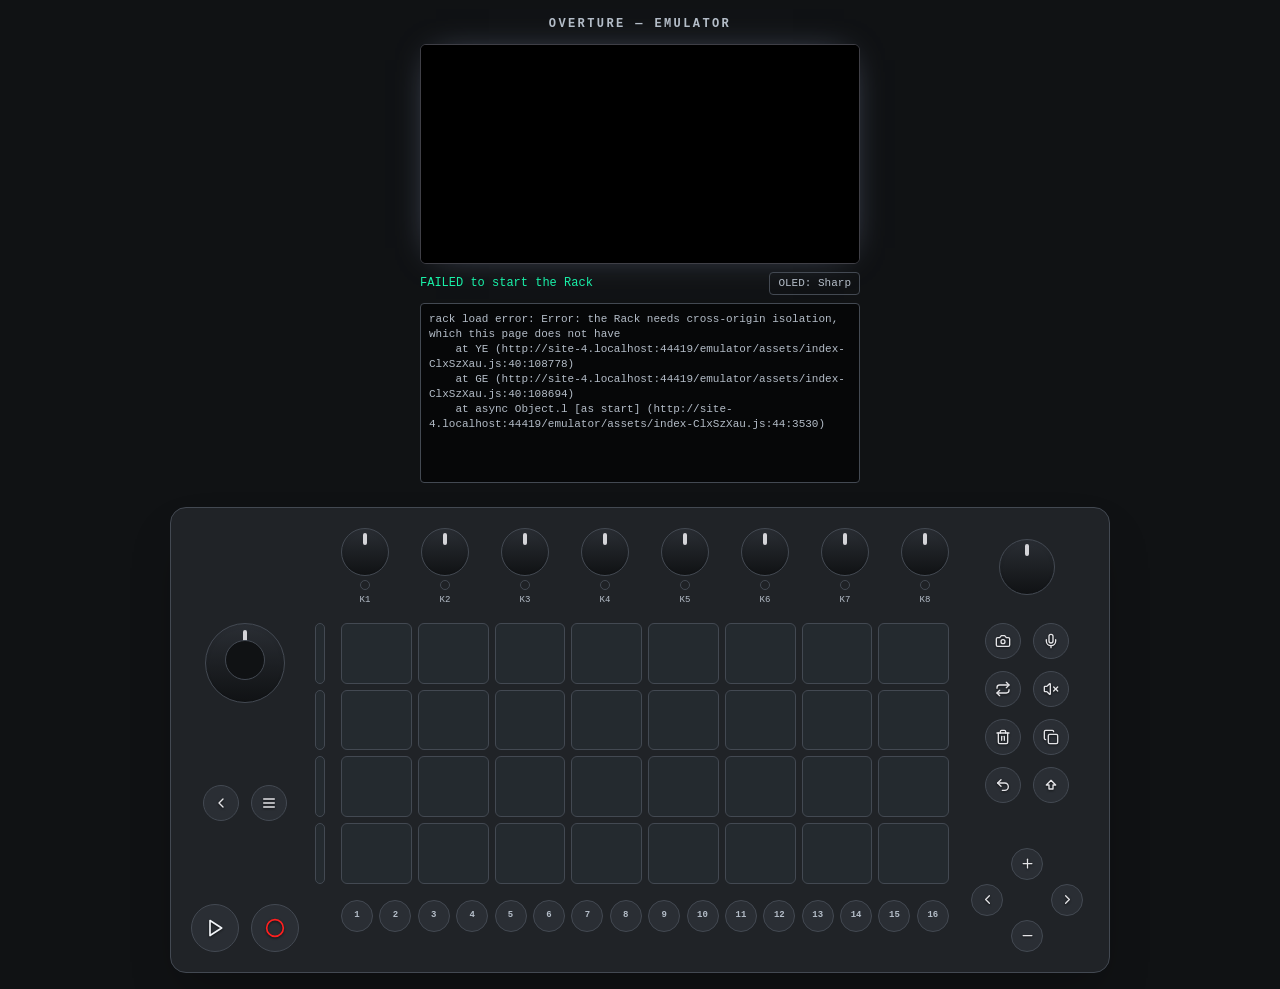
==== emulator/index.html @ 8a0e89d0 "deploy: update site from f37e90e633c4ef390db4a1289974df4b6908f67d" ====
<!doctype html>
<html lang="en">
  <head>
    <meta charset="UTF-8" />
    <meta name="viewport" content="width=device-width, initial-scale=1.0" />
    <title>Overture Emulator</title>
    <!--
      A visitor who deep-links here has never been through the Try page, so no
      isolation shim is registered and there is no SharedArrayBuffer. Registering
      it here means the emulator does not depend on how it was reached.

      Only fetched when isolation is missing, so the standalone dev server — which
      sends the headers itself, and serves no such file — never asks for it.

      The path is absolute on purpose, and `web/dist` cannot self-host because of
      it. Both the registrar and the worker it registers belong to the site, at
      the origin root, and a Service Worker cannot claim a scope above the path
      it is served from — so a shim shipped inside `/emulator/` could never cover
      a framing page. An emulator hosted anywhere but this site must therefore be
      served with `Cross-Origin-Opener-Policy` and `Cross-Origin-Embedder-Policy`
      directly. Without one of the two it has no Rack at all: there is a single
      hosting path and it needs `SharedArrayBuffer`.
    -->
    <script>
      if (!window.crossOriginIsolated && "serviceWorker" in navigator) {
        const registrar = document.createElement("script");
        registrar.src = "/coi-register.js";
        document.head.appendChild(registrar);
      }
    </script>
    <script type="module" crossorigin src="./assets/index-ClxSzXau.js"></script>
    <link rel="stylesheet" crossorigin href="./assets/index-DZ1B46z-.css">
  </head>
  <body>
    <div id="root"></div>
  </body>
</html>
---- emulator/assets/index-DZ1B46z-.css ----
*,:before,:after{--tw-border-spacing-x: 0;--tw-border-spacing-y: 0;--tw-translate-x: 0;--tw-translate-y: 0;--tw-rotate: 0;--tw-skew-x: 0;--tw-skew-y: 0;--tw-scale-x: 1;--tw-scale-y: 1;--tw-pan-x: ;--tw-pan-y: ;--tw-pinch-zoom: ;--tw-scroll-snap-strictness: proximity;--tw-gradient-from-position: ;--tw-gradient-via-position: ;--tw-gradient-to-position: ;--tw-ordinal: ;--tw-slashed-zero: ;--tw-numeric-figure: ;--tw-numeric-spacing: ;--tw-numeric-fraction: ;--tw-ring-inset: ;--tw-ring-offset-width: 0px;--tw-ring-offset-color: #fff;--tw-ring-color: rgb(59 130 246 / .5);--tw-ring-offset-shadow: 0 0 #0000;--tw-ring-shadow: 0 0 #0000;--tw-shadow: 0 0 #0000;--tw-shadow-colored: 0 0 #0000;--tw-blur: ;--tw-brightness: ;--tw-contrast: ;--tw-grayscale: ;--tw-hue-rotate: ;--tw-invert: ;--tw-saturate: ;--tw-sepia: ;--tw-drop-shadow: ;--tw-backdrop-blur: ;--tw-backdrop-brightness: ;--tw-backdrop-contrast: ;--tw-backdrop-grayscale: ;--tw-backdrop-hue-rotate: ;--tw-backdrop-invert: ;--tw-backdrop-opacity: ;--tw-backdrop-saturate: ;--tw-backdrop-sepia: ;--tw-contain-size: ;--tw-contain-layout: ;--tw-contain-paint: ;--tw-contain-style: }::backdrop{--tw-border-spacing-x: 0;--tw-border-spacing-y: 0;--tw-translate-x: 0;--tw-translate-y: 0;--tw-rotate: 0;--tw-skew-x: 0;--tw-skew-y: 0;--tw-scale-x: 1;--tw-scale-y: 1;--tw-pan-x: ;--tw-pan-y: ;--tw-pinch-zoom: ;--tw-scroll-snap-strictness: proximity;--tw-gradient-from-position: ;--tw-gradient-via-position: ;--tw-gradient-to-position: ;--tw-ordinal: ;--tw-slashed-zero: ;--tw-numeric-figure: ;--tw-numeric-spacing: ;--tw-numeric-fraction: ;--tw-ring-inset: ;--tw-ring-offset-width: 0px;--tw-ring-offset-color: #fff;--tw-ring-color: rgb(59 130 246 / .5);--tw-ring-offset-shadow: 0 0 #0000;--tw-ring-shadow: 0 0 #0000;--tw-shadow: 0 0 #0000;--tw-shadow-colored: 0 0 #0000;--tw-blur: ;--tw-brightness: ;--tw-contrast: ;--tw-grayscale: ;--tw-hue-rotate: ;--tw-invert: ;--tw-saturate: ;--tw-sepia: ;--tw-drop-shadow: ;--tw-backdrop-blur: ;--tw-backdrop-brightness: ;--tw-backdrop-contrast: ;--tw-backdrop-grayscale: ;--tw-backdrop-hue-rotate: ;--tw-backdrop-invert: ;--tw-backdrop-opacity: ;--tw-backdrop-saturate: ;--tw-backdrop-sepia: ;--tw-contain-size: ;--tw-contain-layout: ;--tw-contain-paint: ;--tw-contain-style: }*,:before,:after{box-sizing:border-box;border-width:0;border-style:solid;border-color:#e5e7eb}:before,:after{--tw-content: ""}html,:host{line-height:1.5;-webkit-text-size-adjust:100%;-moz-tab-size:4;-o-tab-size:4;tab-size:4;font-family:ui-sans-serif,system-ui,sans-serif,"Apple Color Emoji","Segoe UI Emoji",Segoe UI Symbol,"Noto Color Emoji";font-feature-settings:normal;font-variation-settings:normal;-webkit-tap-highlight-color:transparent}body{margin:0;line-height:inherit}hr{height:0;color:inherit;border-top-width:1px}abbr:where([title]){-webkit-text-decoration:underline dotted;text-decoration:underline dotted}h1,h2,h3,h4,h5,h6{font-size:inherit;font-weight:inherit}a{color:inherit;text-decoration:inherit}b,strong{font-weight:bolder}code,kbd,samp,pre{font-family:ui-monospace,SFMono-Regular,Menlo,monospace;font-feature-settings:normal;font-variation-settings:normal;font-size:1em}small{font-size:80%}sub,sup{font-size:75%;line-height:0;position:relative;vertical-align:baseline}sub{bottom:-.25em}sup{top:-.5em}table{text-indent:0;border-color:inherit;border-collapse:collapse}button,input,optgroup,select,textarea{font-family:inherit;font-feature-settings:inherit;font-variation-settings:inherit;font-size:100%;font-weight:inherit;line-height:inherit;letter-spacing:inherit;color:inherit;margin:0;padding:0}button,select{text-transform:none}button,input:where([type=button]),input:where([type=reset]),input:where([type=submit]){-webkit-appearance:button;background-color:transparent;background-image:none}:-moz-focusring{outline:auto}:-moz-ui-invalid{box-shadow:none}progress{vertical-align:baseline}::-webkit-inner-spin-button,::-webkit-outer-spin-button{height:auto}[type=search]{-webkit-appearance:textfield;outline-offset:-2px}::-webkit-search-decoration{-webkit-appearance:none}::-webkit-file-upload-button{-webkit-appearance:button;font:inherit}summary{display:list-item}blockquote,dl,dd,h1,h2,h3,h4,h5,h6,hr,figure,p,pre{margin:0}fieldset{margin:0;padding:0}legend{padding:0}ol,ul,menu{list-style:none;margin:0;padding:0}dialog{padding:0}textarea{resize:vertical}input::-moz-placeholder,textarea::-moz-placeholder{opacity:1;color:#9ca3af}input::placeholder,textarea::placeholder{opacity:1;color:#9ca3af}button,[role=button]{cursor:pointer}:disabled{cursor:default}img,svg,video,canvas,audio,iframe,embed,object{display:block;vertical-align:middle}img,video{max-width:100%;height:auto}[hidden]:where(:not([hidden=until-found])){display:none}*{border-color:hsl(var(--border))}html,body,#root{height:100%}body{background:var(--bg);color:var(--text);font-family:ui-monospace,SF Mono,Menlo,monospace;margin:0;-webkit-font-smoothing:antialiased}.pressed{outline:3px solid var(--accent);outline-offset:2px}.container{width:100%}@media (min-width: 640px){.container{max-width:640px}}@media (min-width: 768px){.container{max-width:768px}}@media (min-width: 1024px){.container{max-width:1024px}}@media (min-width: 1280px){.container{max-width:1280px}}@media (min-width: 1536px){.container{max-width:1536px}}.sr-only{position:absolute;width:1px;height:1px;padding:0;margin:-1px;overflow:hidden;clip:rect(0,0,0,0);white-space:nowrap;border-width:0}.pointer-events-none{pointer-events:none}.visible{visibility:visible}.fixed{position:fixed}.absolute{position:absolute}.relative{position:relative}.inset-0{top:0;right:0;bottom:0;left:0}.left-1\/2{left:50%}.top-1\.5{top:.375rem}.z-10{z-index:10}.z-50{z-index:50}.order-first{order:-9999}.col-start-1{grid-column-start:1}.col-start-2{grid-column-start:2}.col-start-3{grid-column-start:3}.col-start-4{grid-column-start:4}.row-start-1{grid-row-start:1}.row-start-2{grid-row-start:2}.row-start-3{grid-row-start:3}.row-end-4{grid-row-end:4}.mb-1{margin-bottom:.25rem}.mb-2{margin-bottom:.5rem}.mb-3{margin-bottom:.75rem}.mb-6{margin-bottom:1.5rem}.mb-8{margin-bottom:2rem}.ml-auto{margin-left:auto}.mt-1{margin-top:.25rem}.mt-2{margin-top:.5rem}.mt-2\.5{margin-top:.625rem}.mt-3{margin-top:.75rem}.mt-\[2px\]{margin-top:2px}.block{display:block}.inline{display:inline}.flex{display:flex}.table{display:table}.grid{display:grid}.hidden{display:none}.aspect-\[2\/1\]{aspect-ratio:2/1}.aspect-\[7\/6\]{aspect-ratio:7/6}.aspect-square{aspect-ratio:1 / 1}.h-1{height:.25rem}.h-10{height:2.5rem}.h-12{height:3rem}.h-14{height:3.5rem}.h-2{height:.5rem}.h-2\.5{height:.625rem}.h-20{height:5rem}.h-3{height:.75rem}.h-4{height:1rem}.h-5{height:1.25rem}.h-8{height:2rem}.h-9{height:2.25rem}.max-h-24{max-height:6rem}.min-h-\[1\.4em\]{min-height:1.4em}.min-h-\[100dvh\]{min-height:100dvh}.min-h-\[180px\]{min-height:180px}.min-h-\[2\.4em\]{min-height:2.4em}.min-h-screen{min-height:100vh}.w-1{width:.25rem}.w-10{width:2.5rem}.w-12{width:3rem}.w-14{width:3.5rem}.w-2\.5{width:.625rem}.w-20{width:5rem}.w-4{width:1rem}.w-5{width:1.25rem}.w-8{width:2rem}.w-9{width:2.25rem}.w-\[940px\]{width:940px}.w-\[min\(92vw\,440px\)\]{width:min(92vw,440px)}.w-\[min\(92vw\,940px\)\]{width:min(92vw,940px)}.w-\[min\(94vw\,440px\)\]{width:min(94vw,440px)}.w-full{width:100%}.w-max{width:-moz-max-content;width:max-content}.max-w-\[94vw\]{max-width:94vw}.max-w-none{max-width:none}.flex-1{flex:1 1 0%}.shrink-0{flex-shrink:0}.-translate-x-1\/2{--tw-translate-x: -50%;transform:translate(var(--tw-translate-x),var(--tw-translate-y)) rotate(var(--tw-rotate)) skew(var(--tw-skew-x)) skewY(var(--tw-skew-y)) scaleX(var(--tw-scale-x)) scaleY(var(--tw-scale-y))}.transform{transform:translate(var(--tw-translate-x),var(--tw-translate-y)) rotate(var(--tw-rotate)) skew(var(--tw-skew-x)) skewY(var(--tw-skew-y)) scaleX(var(--tw-scale-x)) scaleY(var(--tw-scale-y))}.cursor-ns-resize{cursor:ns-resize}.touch-none{touch-action:none}.select-none{-webkit-user-select:none;-moz-user-select:none;user-select:none}.grid-cols-2{grid-template-columns:repeat(2,minmax(0,1fr))}.grid-cols-3{grid-template-columns:repeat(3,minmax(0,1fr))}.grid-cols-8{grid-template-columns:repeat(8,minmax(0,1fr))}.grid-cols-\[repeat\(auto-fill\,minmax\(280px\,1fr\)\)\]{grid-template-columns:repeat(auto-fill,minmax(280px,1fr))}.flex-col{flex-direction:column}.flex-wrap{flex-wrap:wrap}.place-items-center{place-items:center}.items-start{align-items:flex-start}.items-center{align-items:center}.items-baseline{align-items:baseline}.items-stretch{align-items:stretch}.justify-center{justify-content:center}.justify-between{justify-content:space-between}.gap-1{gap:.25rem}.gap-1\.5{gap:.375rem}.gap-2{gap:.5rem}.gap-3{gap:.75rem}.gap-4{gap:1rem}.gap-5{gap:1.25rem}.gap-6{gap:1.5rem}.gap-\[3px\]{gap:3px}.gap-x-2{-moz-column-gap:.5rem;column-gap:.5rem}.gap-x-4{-moz-column-gap:1rem;column-gap:1rem}.gap-y-1{row-gap:.25rem}.gap-y-4{row-gap:1rem}.space-y-1\.5>:not([hidden])~:not([hidden]){--tw-space-y-reverse: 0;margin-top:calc(.375rem * calc(1 - var(--tw-space-y-reverse)));margin-bottom:calc(.375rem * var(--tw-space-y-reverse))}.self-stretch{align-self:stretch}.overflow-auto{overflow:auto}.overflow-hidden{overflow:hidden}.overflow-x-auto{overflow-x:auto}.whitespace-pre-wrap{white-space:pre-wrap}.break-words{overflow-wrap:break-word}.rounded{border-radius:.25rem}.rounded-2xl{border-radius:1rem}.rounded-\[1px\]{border-radius:1px}.rounded-\[2px\]{border-radius:2px}.rounded-\[3px\]{border-radius:3px}.rounded-full{border-radius:9999px}.rounded-lg{border-radius:.5rem}.rounded-md{border-radius:.375rem}.border{border-width:1px}.border-b{border-bottom-width:1px}.border-line{border-color:var(--line)}.border-zinc-700{--tw-border-opacity: 1;border-color:rgb(63 63 70 / var(--tw-border-opacity, 1))}.bg-\[\#23d7ff\]{--tw-bg-opacity: 1;background-color:rgb(35 215 255 / var(--tw-bg-opacity, 1))}.bg-\[\#242a2f\]{--tw-bg-opacity: 1;background-color:rgb(36 42 47 / var(--tw-bg-opacity, 1))}.bg-bg{background-color:var(--bg)}.bg-black{--tw-bg-opacity: 1;background-color:rgb(0 0 0 / var(--tw-bg-opacity, 1))}.bg-black\/50{background-color:#00000080}.bg-black\/60{background-color:#0009}.bg-black\/70{background-color:#000000b3}.bg-panel{background-color:var(--panel)}.bg-panel-2{background-color:var(--panel-2)}.bg-zinc-300{--tw-bg-opacity: 1;background-color:rgb(212 212 216 / var(--tw-bg-opacity, 1))}.bg-gradient-to-b{background-image:linear-gradient(to bottom,var(--tw-gradient-stops))}.from-panel-2{--tw-gradient-from: var(--panel-2) var(--tw-gradient-from-position);--tw-gradient-to: rgb(255 255 255 / 0) var(--tw-gradient-to-position);--tw-gradient-stops: var(--tw-gradient-from), var(--tw-gradient-to)}.to-bg{--tw-gradient-to: var(--bg) var(--tw-gradient-to-position)}.p-2{padding:.5rem}.p-3{padding:.75rem}.p-4{padding:1rem}.p-5{padding:1.25rem}.p-6{padding:1.5rem}.px-2{padding-left:.5rem;padding-right:.5rem}.px-3{padding-left:.75rem;padding-right:.75rem}.px-4{padding-left:1rem;padding-right:1rem}.py-0\.5{padding-top:.125rem;padding-bottom:.125rem}.py-1\.5{padding-top:.375rem;padding-bottom:.375rem}.py-3{padding-top:.75rem;padding-bottom:.75rem}.pb-2{padding-bottom:.5rem}.pl-0\.5{padding-left:.125rem}.pr-2\.5{padding-right:.625rem}.text-left{text-align:left}.text-center{text-align:center}.font-mono{font-family:ui-monospace,SFMono-Regular,Menlo,monospace}.text-\[10px\]{font-size:10px}.text-\[11px\]{font-size:11px}.text-\[15px\]{font-size:15px}.text-\[9px\]{font-size:9px}.text-lg{font-size:1.125rem;line-height:1.75rem}.text-xs{font-size:.75rem;line-height:1rem}.font-bold{font-weight:700}.font-semibold{font-weight:600}.uppercase{text-transform:uppercase}.leading-snug{line-height:1.375}.tracking-\[0\.14em\]{letter-spacing:.14em}.tracking-\[0\.16em\]{letter-spacing:.16em}.tracking-\[0\.25em\]{letter-spacing:.25em}.tracking-\[0\.2em\]{letter-spacing:.2em}.tracking-wide{letter-spacing:.025em}.text-\[\#071013\]{--tw-text-opacity: 1;color:rgb(7 16 19 / var(--tw-text-opacity, 1))}.text-\[\#ff2020\]{--tw-text-opacity: 1;color:rgb(255 32 32 / var(--tw-text-opacity, 1))}.text-accent{color:var(--accent)}.text-muted{color:var(--muted)}.text-text{color:var(--text)}.text-transparent{color:transparent}.text-zinc-200{--tw-text-opacity: 1;color:rgb(228 228 231 / var(--tw-text-opacity, 1))}.shadow-2xl{--tw-shadow: 0 25px 50px -12px rgb(0 0 0 / .25);--tw-shadow-colored: 0 25px 50px -12px var(--tw-shadow-color);box-shadow:var(--tw-ring-offset-shadow, 0 0 #0000),var(--tw-ring-shadow, 0 0 #0000),var(--tw-shadow)}.shadow-\[0_0_34px_-16px_rgba\(190\,205\,255\,0\.55\)\]{--tw-shadow: 0 0 34px -16px rgba(190,205,255,.55);--tw-shadow-colored: 0 0 34px -16px var(--tw-shadow-color);box-shadow:var(--tw-ring-offset-shadow, 0 0 #0000),var(--tw-ring-shadow, 0 0 #0000),var(--tw-shadow)}.shadow-inner{--tw-shadow: inset 0 2px 4px 0 rgb(0 0 0 / .05);--tw-shadow-colored: inset 0 2px 4px 0 var(--tw-shadow-color);box-shadow:var(--tw-ring-offset-shadow, 0 0 #0000),var(--tw-ring-shadow, 0 0 #0000),var(--tw-shadow)}.shadow-md{--tw-shadow: 0 4px 6px -1px rgb(0 0 0 / .1), 0 2px 4px -2px rgb(0 0 0 / .1);--tw-shadow-colored: 0 4px 6px -1px var(--tw-shadow-color), 0 2px 4px -2px var(--tw-shadow-color);box-shadow:var(--tw-ring-offset-shadow, 0 0 #0000),var(--tw-ring-shadow, 0 0 #0000),var(--tw-shadow)}.shadow-xl{--tw-shadow: 0 20px 25px -5px rgb(0 0 0 / .1), 0 8px 10px -6px rgb(0 0 0 / .1);--tw-shadow-colored: 0 20px 25px -5px var(--tw-shadow-color), 0 8px 10px -6px var(--tw-shadow-color);box-shadow:var(--tw-ring-offset-shadow, 0 0 #0000),var(--tw-ring-shadow, 0 0 #0000),var(--tw-shadow)}.outline{outline-style:solid}.ring{--tw-ring-offset-shadow: var(--tw-ring-inset) 0 0 0 var(--tw-ring-offset-width) var(--tw-ring-offset-color);--tw-ring-shadow: var(--tw-ring-inset) 0 0 0 calc(3px + var(--tw-ring-offset-width)) var(--tw-ring-color);box-shadow:var(--tw-ring-offset-shadow),var(--tw-ring-shadow),var(--tw-shadow, 0 0 #0000)}.ring-2{--tw-ring-offset-shadow: var(--tw-ring-inset) 0 0 0 var(--tw-ring-offset-width) var(--tw-ring-offset-color);--tw-ring-shadow: var(--tw-ring-inset) 0 0 0 calc(2px + var(--tw-ring-offset-width)) var(--tw-ring-color);box-shadow:var(--tw-ring-offset-shadow),var(--tw-ring-shadow),var(--tw-shadow, 0 0 #0000)}.ring-accent{--tw-ring-color: var(--accent)}.blur{--tw-blur: blur(8px);filter:var(--tw-blur) var(--tw-brightness) var(--tw-contrast) var(--tw-grayscale) var(--tw-hue-rotate) var(--tw-invert) var(--tw-saturate) var(--tw-sepia) var(--tw-drop-shadow)}.drop-shadow{--tw-drop-shadow: drop-shadow(0 1px 2px rgb(0 0 0 / .1)) drop-shadow(0 1px 1px rgb(0 0 0 / .06));filter:var(--tw-blur) var(--tw-brightness) var(--tw-contrast) var(--tw-grayscale) var(--tw-hue-rotate) var(--tw-invert) var(--tw-saturate) var(--tw-sepia) var(--tw-drop-shadow)}.filter{filter:var(--tw-blur) var(--tw-brightness) var(--tw-contrast) var(--tw-grayscale) var(--tw-hue-rotate) var(--tw-invert) var(--tw-saturate) var(--tw-sepia) var(--tw-drop-shadow)}.transition-colors{transition-property:color,background-color,border-color,text-decoration-color,fill,stroke;transition-timing-function:cubic-bezier(.4,0,.2,1);transition-duration:.15s}.ease-in-out{transition-timing-function:cubic-bezier(.4,0,.2,1)}@keyframes enter{0%{opacity:var(--tw-enter-opacity, 1);transform:translate3d(var(--tw-enter-translate-x, 0),var(--tw-enter-translate-y, 0),0) scale3d(var(--tw-enter-scale, 1),var(--tw-enter-scale, 1),var(--tw-enter-scale, 1)) rotate(var(--tw-enter-rotate, 0))}}@keyframes exit{to{opacity:var(--tw-exit-opacity, 1);transform:translate3d(var(--tw-exit-translate-x, 0),var(--tw-exit-translate-y, 0),0) scale3d(var(--tw-exit-scale, 1),var(--tw-exit-scale, 1),var(--tw-exit-scale, 1)) rotate(var(--tw-exit-rotate, 0))}}.animate-in{animation-name:enter;animation-duration:.15s;--tw-enter-opacity: initial;--tw-enter-scale: initial;--tw-enter-rotate: initial;--tw-enter-translate-x: initial;--tw-enter-translate-y: initial}.fade-in-0{--tw-enter-opacity: 0}.zoom-in-95{--tw-enter-scale: .95}.ease-in-out{animation-timing-function:cubic-bezier(.4,0,.2,1)}.running{animation-play-state:running}@keyframes overture-led-pulse{0%,to{opacity:.42}50%{opacity:1}}:root{--bg: #101214;--panel: #202327;--panel-2: #2a2e34;--line: #434952;--text: #f1f4f8;--muted: #b4bdc8;--accent: #19f0a8;--warn: #d8c47b;--oled-fg: #19f0a8;--oled-bg: #001b14;--background: 210 11% 7%;--foreground: 210 25% 96%;--popover: 215 10% 14%;--popover-foreground: 210 25% 96%;--border: 214 10% 29%;--input: 214 10% 29%;--ring: 162 88% 52%;--radius: .375rem}#manual-capture .manual-target{position:relative;z-index:20;box-shadow:0 0 0 3px #23d7ff,0 0 16px 4px #23d7ff8c!important}#manual-capture .manual-target-badge{position:absolute;top:-9px;right:-9px;z-index:30;display:flex;align-items:center;justify-content:center;min-width:19px;height:19px;padding:0 4px;border-radius:999px;border:2px solid #071013;background:#23d7ff;color:#071013;font:700 11px/1 ui-monospace,SF Mono,Menlo,monospace;box-shadow:0 0 10px #23d7ffa6;pointer-events:none}#manual-capture #shell,#manual-capture #shell *{overflow:visible}#manual-capture [aria-label^="Track "]{min-width:1rem}@media (orientation: landscape) and (max-height: 520px){[data-site-embed=true]{justify-content:center;overflow:hidden;padding:.75rem}[data-site-embed=true] .site-embed-screen{display:none}[data-site-embed=true] .site-embed-shell-scroll{display:flex;height:calc(100dvh - 1.5rem);align-items:flex-start;justify-content:center;overflow:visible;padding-bottom:0}[data-site-embed=true] #shell{width:940px;max-width:none;transform:scale(.84);transform-origin:top center}}.after\:absolute:after{content:var(--tw-content);position:absolute}.after\:left-1\/2:after{content:var(--tw-content);left:50%}.after\:top-1:after{content:var(--tw-content);top:.25rem}.after\:h-3:after{content:var(--tw-content);height:.75rem}.after\:w-1:after{content:var(--tw-content);width:.25rem}.after\:-translate-x-1\/2:after{content:var(--tw-content);--tw-translate-x: -50%;transform:translate(var(--tw-translate-x),var(--tw-translate-y)) rotate(var(--tw-rotate)) skew(var(--tw-skew-x)) skewY(var(--tw-skew-y)) scaleX(var(--tw-scale-x)) scaleY(var(--tw-scale-y))}.after\:rounded-full:after{content:var(--tw-content);border-radius:9999px}.after\:bg-zinc-300:after{content:var(--tw-content);--tw-bg-opacity: 1;background-color:rgb(212 212 216 / var(--tw-bg-opacity, 1))}.hover\:border-accent:hover{border-color:var(--accent)}.hover\:border-muted:hover{border-color:var(--muted)}.hover\:text-text:hover{color:var(--text)}.data-\[state\=closed\]\:animate-out[data-state=closed]{animation-name:exit;animation-duration:.15s;--tw-exit-opacity: initial;--tw-exit-scale: initial;--tw-exit-rotate: initial;--tw-exit-translate-x: initial;--tw-exit-translate-y: initial}.data-\[state\=closed\]\:fade-out-0[data-state=closed]{--tw-exit-opacity: 0}.data-\[state\=closed\]\:zoom-out-95[data-state=closed]{--tw-exit-scale: .95}.data-\[side\=bottom\]\:slide-in-from-top-2[data-side=bottom]{--tw-enter-translate-y: -.5rem}.data-\[side\=left\]\:slide-in-from-right-2[data-side=left]{--tw-enter-translate-x: .5rem}.data-\[side\=right\]\:slide-in-from-left-2[data-side=right]{--tw-enter-translate-x: -.5rem}.data-\[side\=top\]\:slide-in-from-bottom-2[data-side=top]{--tw-enter-translate-y: .5rem}@media (min-width: 640px){.sm\:p-4{padding:1rem}}@media (min-width: 1360px){.min-\[1360px\]\:w-auto{width:auto}.min-\[1360px\]\:flex-row{flex-direction:row}.min-\[1360px\]\:items-stretch{align-items:stretch}}.\[\&_svg\]\:drop-shadow-\[0_1px_1px_rgba\(0\,0\,0\,0\.6\)\] svg{--tw-drop-shadow: drop-shadow(0 1px 1px rgba(0,0,0,.6));filter:var(--tw-blur) var(--tw-brightness) var(--tw-contrast) var(--tw-grayscale) var(--tw-hue-rotate) var(--tw-invert) var(--tw-saturate) var(--tw-sepia) var(--tw-drop-shadow)}
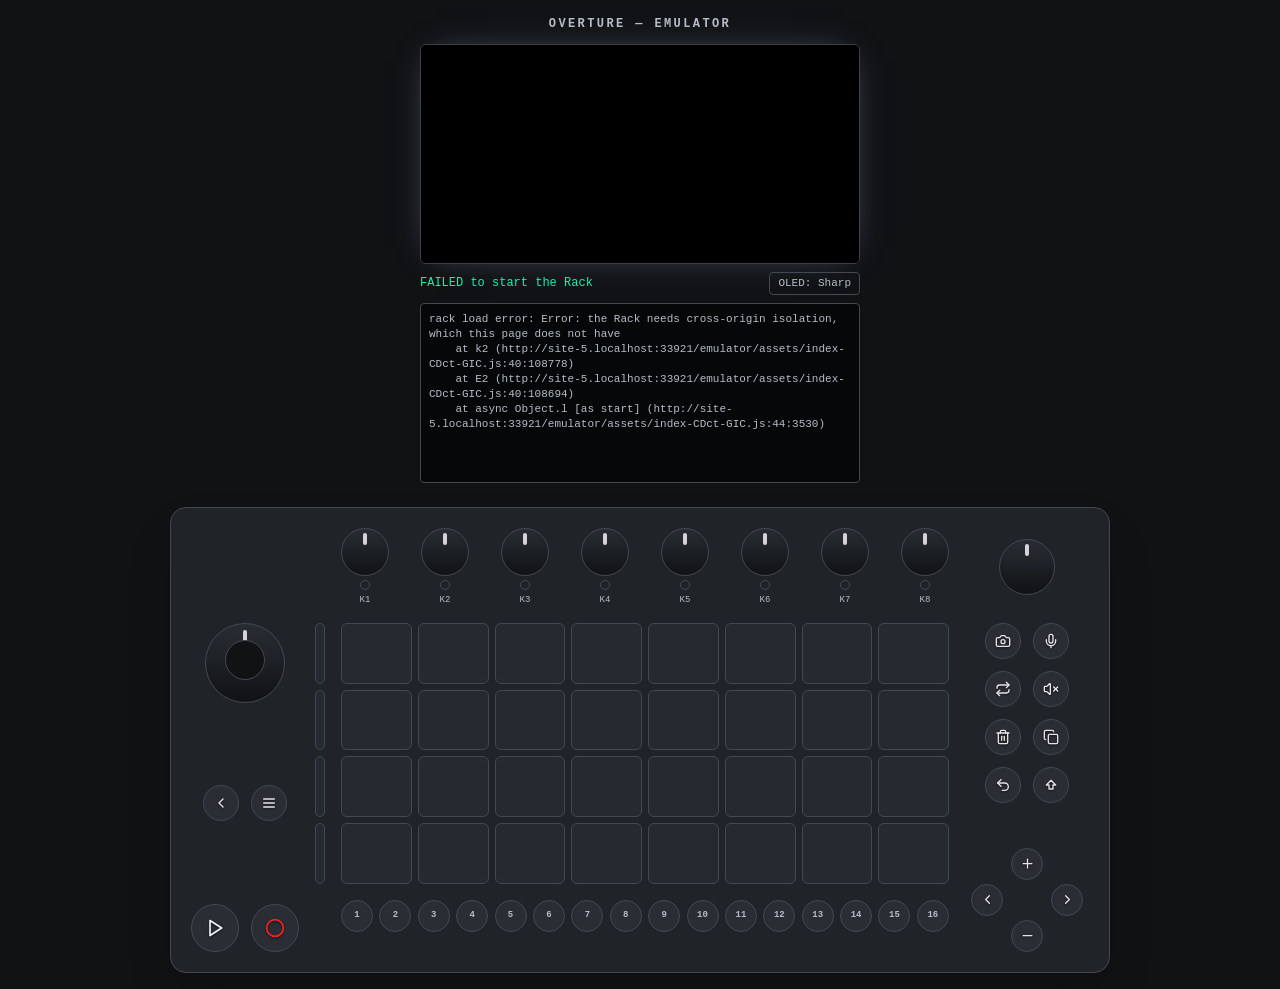
==== commit 28255d35: "deploy: update site from d1a679a1e744cb0a07844a14e341ca98e745b9ee" ====
--- a/emulator/index.html
+++ b/emulator/index.html
@@ -28,7 +28,7 @@
         document.head.appendChild(registrar);
       }
     </script>
-    <script type="module" crossorigin src="./assets/index-ClxSzXau.js"></script>
+    <script type="module" crossorigin src="./assets/index-CDct-GIC.js"></script>
     <link rel="stylesheet" crossorigin href="./assets/index-DZ1B46z-.css">
   </head>
   <body>
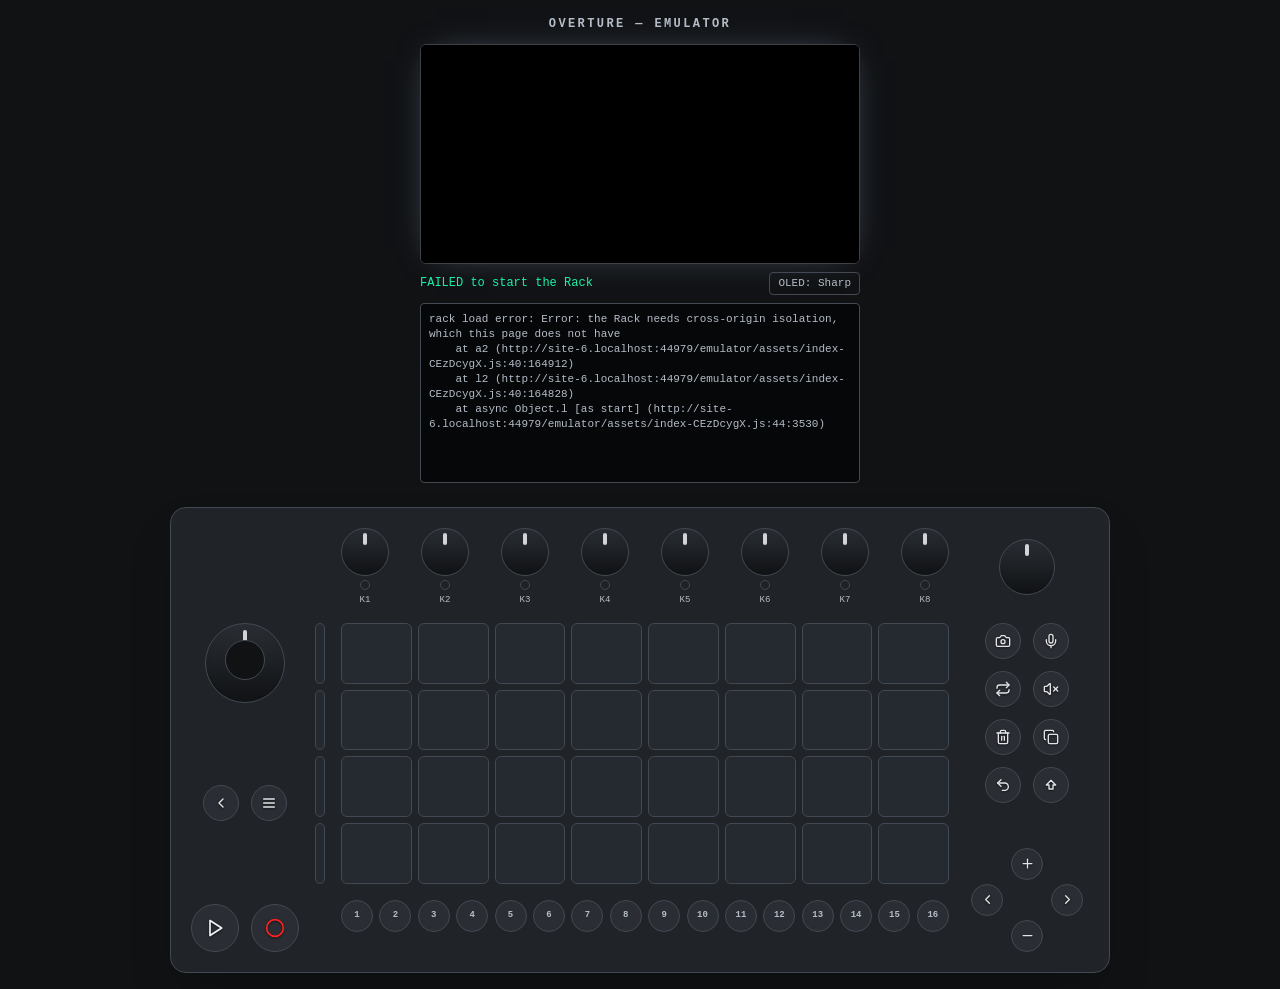
==== commit 65b2be1e: "deploy: update site from fce3ac5e5bf08adb4108111db081403c599a3b94" ====
--- a/emulator/index.html
+++ b/emulator/index.html
@@ -28,7 +28,7 @@
         document.head.appendChild(registrar);
       }
     </script>
-    <script type="module" crossorigin src="./assets/index-CDct-GIC.js"></script>
+    <script type="module" crossorigin src="./assets/index-CEzDcygX.js"></script>
     <link rel="stylesheet" crossorigin href="./assets/index-DZ1B46z-.css">
   </head>
   <body>
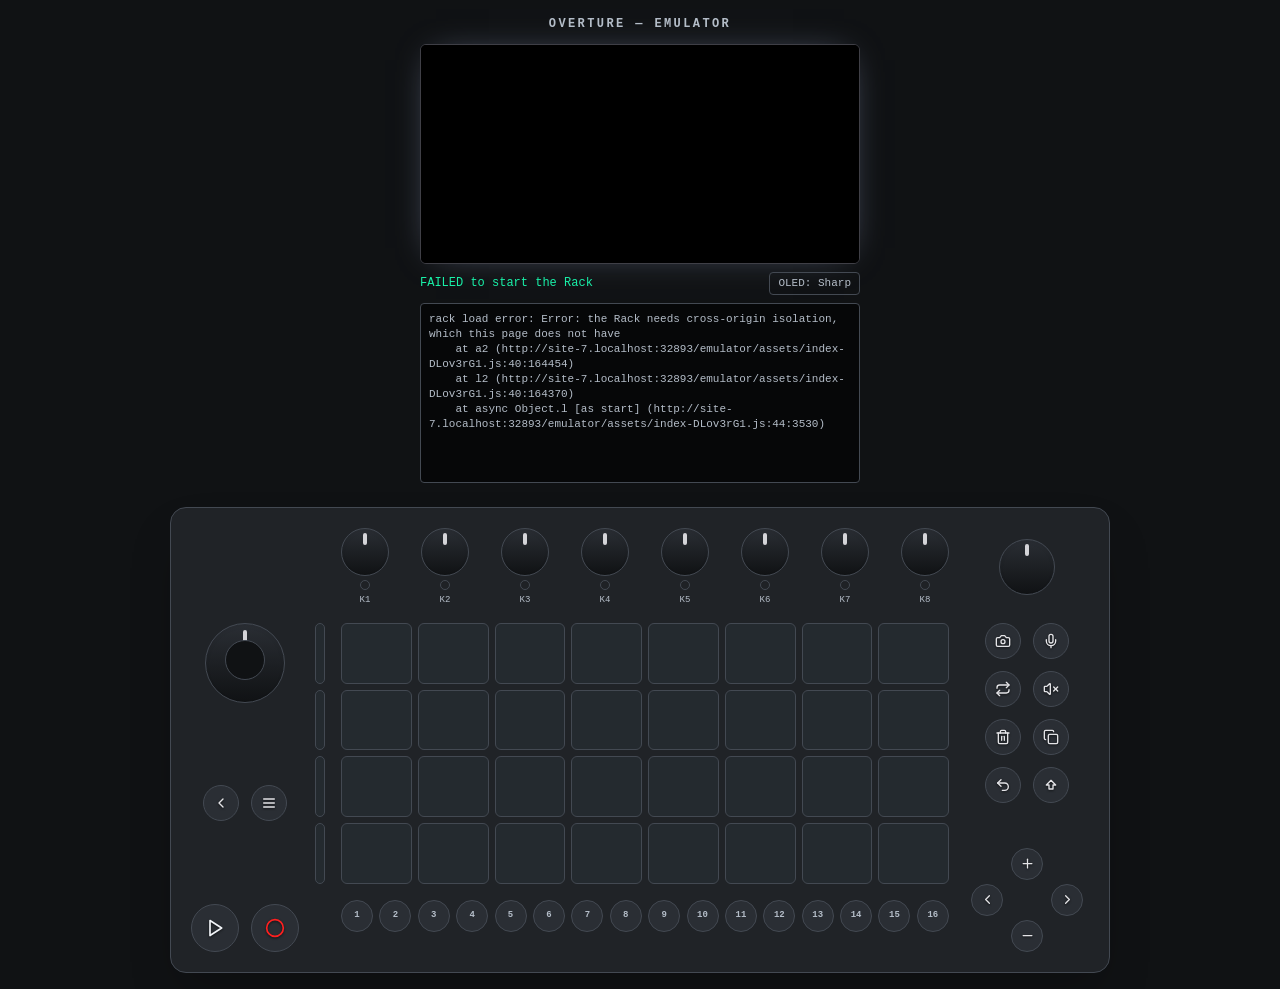
==== commit 854ab465: "deploy: update site from 72f3fd02d69876ed5703ec71ad84f72236328f89" ====
--- a/emulator/index.html
+++ b/emulator/index.html
@@ -28,7 +28,7 @@
         document.head.appendChild(registrar);
       }
     </script>
-    <script type="module" crossorigin src="./assets/index-CEzDcygX.js"></script>
+    <script type="module" crossorigin src="./assets/index-DLov3rG1.js"></script>
     <link rel="stylesheet" crossorigin href="./assets/index-DZ1B46z-.css">
   </head>
   <body>
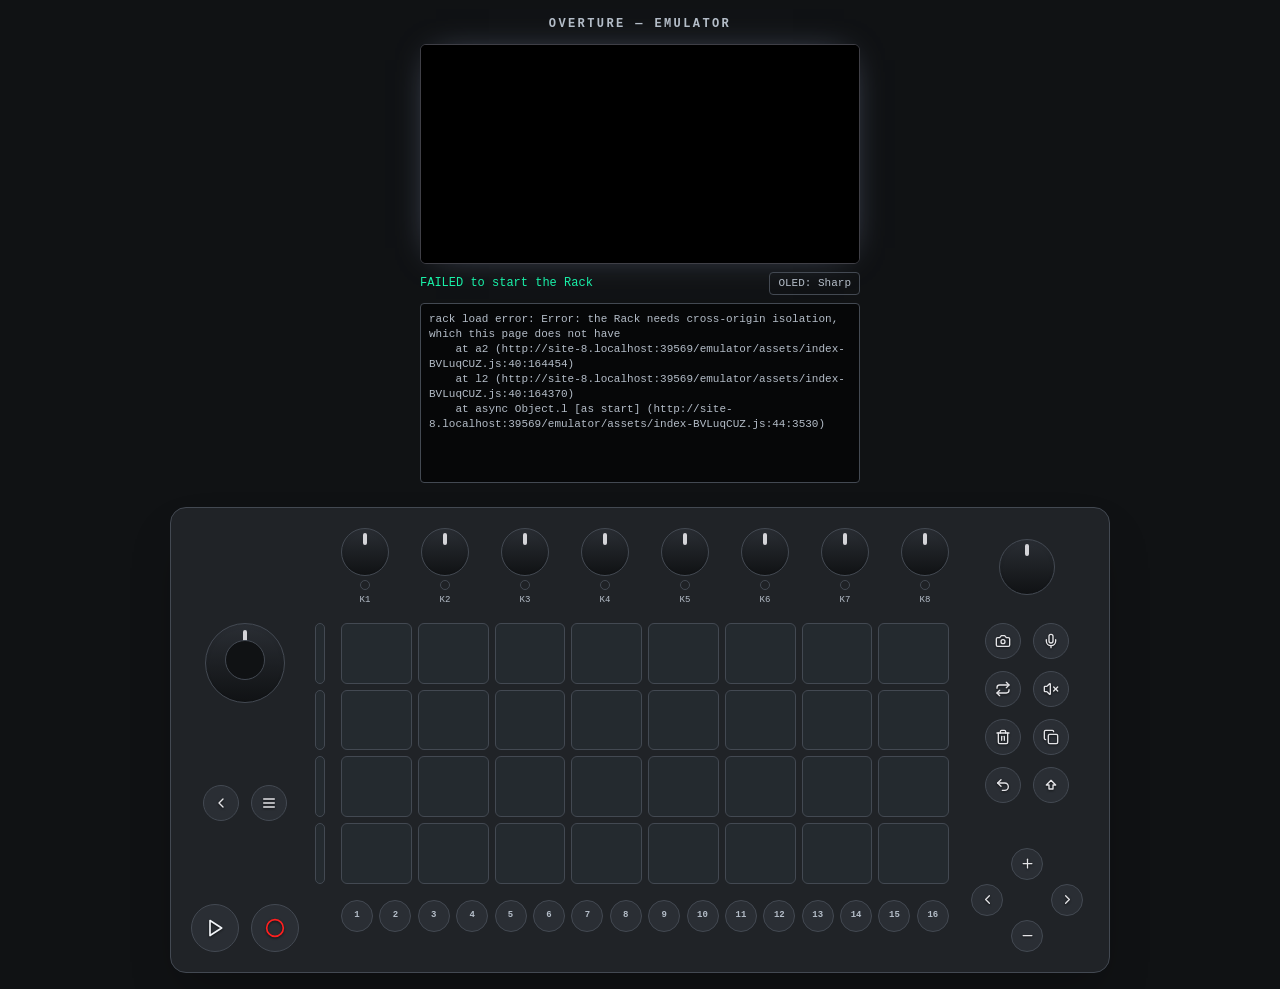
==== commit 634d44be: "deploy: update site from 4f98cfca622ff21a357da29404de3995ca196b25" ====
--- a/emulator/index.html
+++ b/emulator/index.html
@@ -28,7 +28,7 @@
         document.head.appendChild(registrar);
       }
     </script>
-    <script type="module" crossorigin src="./assets/index-DLov3rG1.js"></script>
+    <script type="module" crossorigin src="./assets/index-BVLuqCUZ.js"></script>
     <link rel="stylesheet" crossorigin href="./assets/index-DZ1B46z-.css">
   </head>
   <body>
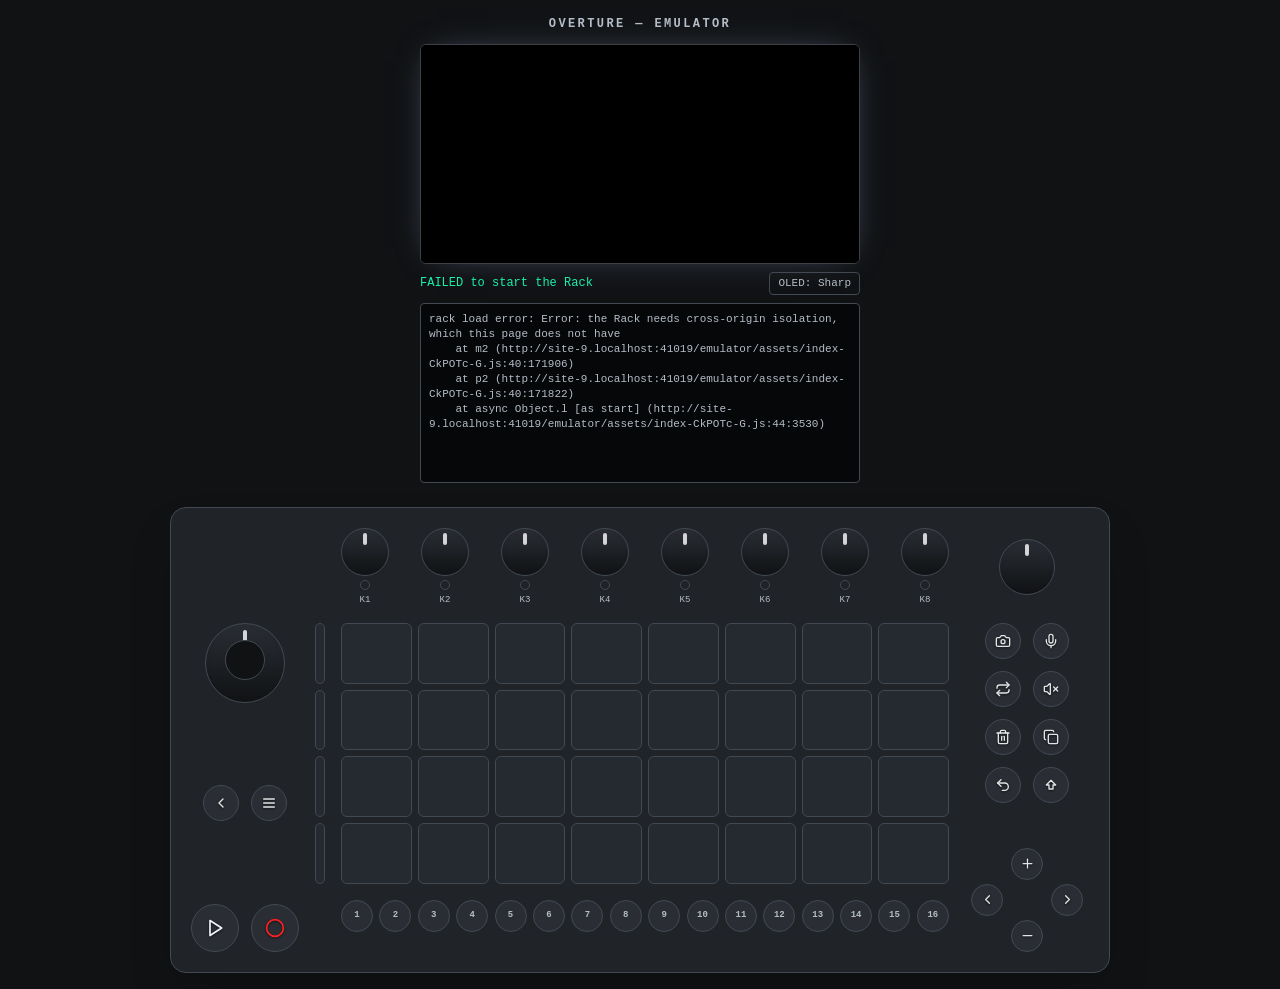
==== commit ac36c527: "deploy: update site from 9b5cc0c25de6d97dc20686e86c98bc7060a1fff9" ====
--- a/emulator/index.html
+++ b/emulator/index.html
@@ -28,8 +28,8 @@
         document.head.appendChild(registrar);
       }
     </script>
-    <script type="module" crossorigin src="./assets/index-BVLuqCUZ.js"></script>
-    <link rel="stylesheet" crossorigin href="./assets/index-DZ1B46z-.css">
+    <script type="module" crossorigin src="./assets/index-CkPOTc-G.js"></script>
+    <link rel="stylesheet" crossorigin href="./assets/index-BV2gyxOM.css">
   </head>
   <body>
     <div id="root"></div>
--- a/emulator/assets/index-BV2gyxOM.css
+++ b/emulator/assets/index-BV2gyxOM.css
@@ -0,0 +1 @@
+*,:before,:after{--tw-border-spacing-x: 0;--tw-border-spacing-y: 0;--tw-translate-x: 0;--tw-translate-y: 0;--tw-rotate: 0;--tw-skew-x: 0;--tw-skew-y: 0;--tw-scale-x: 1;--tw-scale-y: 1;--tw-pan-x: ;--tw-pan-y: ;--tw-pinch-zoom: ;--tw-scroll-snap-strictness: proximity;--tw-gradient-from-position: ;--tw-gradient-via-position: ;--tw-gradient-to-position: ;--tw-ordinal: ;--tw-slashed-zero: ;--tw-numeric-figure: ;--tw-numeric-spacing: ;--tw-numeric-fraction: ;--tw-ring-inset: ;--tw-ring-offset-width: 0px;--tw-ring-offset-color: #fff;--tw-ring-color: rgb(59 130 246 / .5);--tw-ring-offset-shadow: 0 0 #0000;--tw-ring-shadow: 0 0 #0000;--tw-shadow: 0 0 #0000;--tw-shadow-colored: 0 0 #0000;--tw-blur: ;--tw-brightness: ;--tw-contrast: ;--tw-grayscale: ;--tw-hue-rotate: ;--tw-invert: ;--tw-saturate: ;--tw-sepia: ;--tw-drop-shadow: ;--tw-backdrop-blur: ;--tw-backdrop-brightness: ;--tw-backdrop-contrast: ;--tw-backdrop-grayscale: ;--tw-backdrop-hue-rotate: ;--tw-backdrop-invert: ;--tw-backdrop-opacity: ;--tw-backdrop-saturate: ;--tw-backdrop-sepia: ;--tw-contain-size: ;--tw-contain-layout: ;--tw-contain-paint: ;--tw-contain-style: }::backdrop{--tw-border-spacing-x: 0;--tw-border-spacing-y: 0;--tw-translate-x: 0;--tw-translate-y: 0;--tw-rotate: 0;--tw-skew-x: 0;--tw-skew-y: 0;--tw-scale-x: 1;--tw-scale-y: 1;--tw-pan-x: ;--tw-pan-y: ;--tw-pinch-zoom: ;--tw-scroll-snap-strictness: proximity;--tw-gradient-from-position: ;--tw-gradient-via-position: ;--tw-gradient-to-position: ;--tw-ordinal: ;--tw-slashed-zero: ;--tw-numeric-figure: ;--tw-numeric-spacing: ;--tw-numeric-fraction: ;--tw-ring-inset: ;--tw-ring-offset-width: 0px;--tw-ring-offset-color: #fff;--tw-ring-color: rgb(59 130 246 / .5);--tw-ring-offset-shadow: 0 0 #0000;--tw-ring-shadow: 0 0 #0000;--tw-shadow: 0 0 #0000;--tw-shadow-colored: 0 0 #0000;--tw-blur: ;--tw-brightness: ;--tw-contrast: ;--tw-grayscale: ;--tw-hue-rotate: ;--tw-invert: ;--tw-saturate: ;--tw-sepia: ;--tw-drop-shadow: ;--tw-backdrop-blur: ;--tw-backdrop-brightness: ;--tw-backdrop-contrast: ;--tw-backdrop-grayscale: ;--tw-backdrop-hue-rotate: ;--tw-backdrop-invert: ;--tw-backdrop-opacity: ;--tw-backdrop-saturate: ;--tw-backdrop-sepia: ;--tw-contain-size: ;--tw-contain-layout: ;--tw-contain-paint: ;--tw-contain-style: }*,:before,:after{box-sizing:border-box;border-width:0;border-style:solid;border-color:#e5e7eb}:before,:after{--tw-content: ""}html,:host{line-height:1.5;-webkit-text-size-adjust:100%;-moz-tab-size:4;-o-tab-size:4;tab-size:4;font-family:ui-sans-serif,system-ui,sans-serif,"Apple Color Emoji","Segoe UI Emoji",Segoe UI Symbol,"Noto Color Emoji";font-feature-settings:normal;font-variation-settings:normal;-webkit-tap-highlight-color:transparent}body{margin:0;line-height:inherit}hr{height:0;color:inherit;border-top-width:1px}abbr:where([title]){-webkit-text-decoration:underline dotted;text-decoration:underline dotted}h1,h2,h3,h4,h5,h6{font-size:inherit;font-weight:inherit}a{color:inherit;text-decoration:inherit}b,strong{font-weight:bolder}code,kbd,samp,pre{font-family:ui-monospace,SFMono-Regular,Menlo,monospace;font-feature-settings:normal;font-variation-settings:normal;font-size:1em}small{font-size:80%}sub,sup{font-size:75%;line-height:0;position:relative;vertical-align:baseline}sub{bottom:-.25em}sup{top:-.5em}table{text-indent:0;border-color:inherit;border-collapse:collapse}button,input,optgroup,select,textarea{font-family:inherit;font-feature-settings:inherit;font-variation-settings:inherit;font-size:100%;font-weight:inherit;line-height:inherit;letter-spacing:inherit;color:inherit;margin:0;padding:0}button,select{text-transform:none}button,input:where([type=button]),input:where([type=reset]),input:where([type=submit]){-webkit-appearance:button;background-color:transparent;background-image:none}:-moz-focusring{outline:auto}:-moz-ui-invalid{box-shadow:none}progress{vertical-align:baseline}::-webkit-inner-spin-button,::-webkit-outer-spin-button{height:auto}[type=search]{-webkit-appearance:textfield;outline-offset:-2px}::-webkit-search-decoration{-webkit-appearance:none}::-webkit-file-upload-button{-webkit-appearance:button;font:inherit}summary{display:list-item}blockquote,dl,dd,h1,h2,h3,h4,h5,h6,hr,figure,p,pre{margin:0}fieldset{margin:0;padding:0}legend{padding:0}ol,ul,menu{list-style:none;margin:0;padding:0}dialog{padding:0}textarea{resize:vertical}input::-moz-placeholder,textarea::-moz-placeholder{opacity:1;color:#9ca3af}input::placeholder,textarea::placeholder{opacity:1;color:#9ca3af}button,[role=button]{cursor:pointer}:disabled{cursor:default}img,svg,video,canvas,audio,iframe,embed,object{display:block;vertical-align:middle}img,video{max-width:100%;height:auto}[hidden]:where(:not([hidden=until-found])){display:none}*{border-color:hsl(var(--border))}html,body,#root{height:100%}body{background:var(--bg);color:var(--text);font-family:ui-monospace,SF Mono,Menlo,monospace;margin:0;-webkit-font-smoothing:antialiased}.pressed{outline:3px solid var(--accent);outline-offset:2px}.container{width:100%}@media (min-width: 640px){.container{max-width:640px}}@media (min-width: 768px){.container{max-width:768px}}@media (min-width: 1024px){.container{max-width:1024px}}@media (min-width: 1280px){.container{max-width:1280px}}@media (min-width: 1536px){.container{max-width:1536px}}.sr-only{position:absolute;width:1px;height:1px;padding:0;margin:-1px;overflow:hidden;clip:rect(0,0,0,0);white-space:nowrap;border-width:0}.pointer-events-none{pointer-events:none}.visible{visibility:visible}.fixed{position:fixed}.absolute{position:absolute}.relative{position:relative}.inset-0{top:0;right:0;bottom:0;left:0}.left-1\/2{left:50%}.top-1\.5{top:.375rem}.z-10{z-index:10}.z-50{z-index:50}.order-first{order:-9999}.col-start-1{grid-column-start:1}.col-start-2{grid-column-start:2}.col-start-3{grid-column-start:3}.col-start-4{grid-column-start:4}.row-start-1{grid-row-start:1}.row-start-2{grid-row-start:2}.row-start-3{grid-row-start:3}.row-end-4{grid-row-end:4}.mb-1{margin-bottom:.25rem}.mb-2{margin-bottom:.5rem}.mb-3{margin-bottom:.75rem}.mb-6{margin-bottom:1.5rem}.mb-8{margin-bottom:2rem}.ml-auto{margin-left:auto}.mt-1{margin-top:.25rem}.mt-2{margin-top:.5rem}.mt-2\.5{margin-top:.625rem}.mt-3{margin-top:.75rem}.mt-\[2px\]{margin-top:2px}.block{display:block}.inline{display:inline}.flex{display:flex}.table{display:table}.grid{display:grid}.hidden{display:none}.aspect-\[2\/1\]{aspect-ratio:2/1}.aspect-\[7\/6\]{aspect-ratio:7/6}.aspect-square{aspect-ratio:1 / 1}.h-1{height:.25rem}.h-10{height:2.5rem}.h-12{height:3rem}.h-14{height:3.5rem}.h-2{height:.5rem}.h-2\.5{height:.625rem}.h-20{height:5rem}.h-3{height:.75rem}.h-4{height:1rem}.h-5{height:1.25rem}.h-8{height:2rem}.h-9{height:2.25rem}.max-h-24{max-height:6rem}.min-h-\[1\.4em\]{min-height:1.4em}.min-h-\[100dvh\]{min-height:100dvh}.min-h-\[180px\]{min-height:180px}.min-h-\[2\.4em\]{min-height:2.4em}.min-h-screen{min-height:100vh}.w-1{width:.25rem}.w-10{width:2.5rem}.w-12{width:3rem}.w-14{width:3.5rem}.w-2\.5{width:.625rem}.w-20{width:5rem}.w-4{width:1rem}.w-5{width:1.25rem}.w-8{width:2rem}.w-9{width:2.25rem}.w-\[940px\]{width:940px}.w-\[min\(92vw\,440px\)\]{width:min(92vw,440px)}.w-\[min\(92vw\,940px\)\]{width:min(92vw,940px)}.w-\[min\(94vw\,440px\)\]{width:min(94vw,440px)}.w-full{width:100%}.w-max{width:-moz-max-content;width:max-content}.max-w-\[94vw\]{max-width:94vw}.max-w-none{max-width:none}.flex-1{flex:1 1 0%}.shrink-0{flex-shrink:0}.-translate-x-1\/2{--tw-translate-x: -50%;transform:translate(var(--tw-translate-x),var(--tw-translate-y)) rotate(var(--tw-rotate)) skew(var(--tw-skew-x)) skewY(var(--tw-skew-y)) scaleX(var(--tw-scale-x)) scaleY(var(--tw-scale-y))}.transform{transform:translate(var(--tw-translate-x),var(--tw-translate-y)) rotate(var(--tw-rotate)) skew(var(--tw-skew-x)) skewY(var(--tw-skew-y)) scaleX(var(--tw-scale-x)) scaleY(var(--tw-scale-y))}.cursor-ns-resize{cursor:ns-resize}.touch-none{touch-action:none}.select-none{-webkit-user-select:none;-moz-user-select:none;user-select:none}.grid-cols-2{grid-template-columns:repeat(2,minmax(0,1fr))}.grid-cols-3{grid-template-columns:repeat(3,minmax(0,1fr))}.grid-cols-8{grid-template-columns:repeat(8,minmax(0,1fr))}.grid-cols-\[repeat\(auto-fill\,minmax\(280px\,1fr\)\)\]{grid-template-columns:repeat(auto-fill,minmax(280px,1fr))}.flex-col{flex-direction:column}.flex-wrap{flex-wrap:wrap}.place-items-center{place-items:center}.items-start{align-items:flex-start}.items-center{align-items:center}.items-baseline{align-items:baseline}.items-stretch{align-items:stretch}.justify-center{justify-content:center}.justify-between{justify-content:space-between}.gap-1{gap:.25rem}.gap-1\.5{gap:.375rem}.gap-2{gap:.5rem}.gap-3{gap:.75rem}.gap-4{gap:1rem}.gap-5{gap:1.25rem}.gap-6{gap:1.5rem}.gap-\[3px\]{gap:3px}.gap-x-2{-moz-column-gap:.5rem;column-gap:.5rem}.gap-x-4{-moz-column-gap:1rem;column-gap:1rem}.gap-y-1{row-gap:.25rem}.gap-y-4{row-gap:1rem}.space-y-1\.5>:not([hidden])~:not([hidden]){--tw-space-y-reverse: 0;margin-top:calc(.375rem * calc(1 - var(--tw-space-y-reverse)));margin-bottom:calc(.375rem * var(--tw-space-y-reverse))}.self-stretch{align-self:stretch}.overflow-auto{overflow:auto}.overflow-hidden{overflow:hidden}.overflow-x-auto{overflow-x:auto}.whitespace-pre-wrap{white-space:pre-wrap}.break-words{overflow-wrap:break-word}.rounded{border-radius:.25rem}.rounded-2xl{border-radius:1rem}.rounded-\[1px\]{border-radius:1px}.rounded-\[2px\]{border-radius:2px}.rounded-\[3px\]{border-radius:3px}.rounded-full{border-radius:9999px}.rounded-lg{border-radius:.5rem}.rounded-md{border-radius:.375rem}.border{border-width:1px}.border-b{border-bottom-width:1px}.border-line{border-color:var(--line)}.border-zinc-700{--tw-border-opacity: 1;border-color:rgb(63 63 70 / var(--tw-border-opacity, 1))}.bg-\[\#23d7ff\]{--tw-bg-opacity: 1;background-color:rgb(35 215 255 / var(--tw-bg-opacity, 1))}.bg-\[\#242a2f\]{--tw-bg-opacity: 1;background-color:rgb(36 42 47 / var(--tw-bg-opacity, 1))}.bg-bg{background-color:var(--bg)}.bg-black{--tw-bg-opacity: 1;background-color:rgb(0 0 0 / var(--tw-bg-opacity, 1))}.bg-black\/50{background-color:#00000080}.bg-black\/60{background-color:#0009}.bg-black\/70{background-color:#000000b3}.bg-panel{background-color:var(--panel)}.bg-panel-2{background-color:var(--panel-2)}.bg-zinc-300{--tw-bg-opacity: 1;background-color:rgb(212 212 216 / var(--tw-bg-opacity, 1))}.bg-gradient-to-b{background-image:linear-gradient(to bottom,var(--tw-gradient-stops))}.from-panel-2{--tw-gradient-from: var(--panel-2) var(--tw-gradient-from-position);--tw-gradient-to: rgb(255 255 255 / 0) var(--tw-gradient-to-position);--tw-gradient-stops: var(--tw-gradient-from), var(--tw-gradient-to)}.to-bg{--tw-gradient-to: var(--bg) var(--tw-gradient-to-position)}.p-2{padding:.5rem}.p-3{padding:.75rem}.p-4{padding:1rem}.p-5{padding:1.25rem}.p-6{padding:1.5rem}.px-2{padding-left:.5rem;padding-right:.5rem}.px-3{padding-left:.75rem;padding-right:.75rem}.px-4{padding-left:1rem;padding-right:1rem}.py-0\.5{padding-top:.125rem;padding-bottom:.125rem}.py-1\.5{padding-top:.375rem;padding-bottom:.375rem}.py-3{padding-top:.75rem;padding-bottom:.75rem}.pb-2{padding-bottom:.5rem}.pl-0\.5{padding-left:.125rem}.pr-2\.5{padding-right:.625rem}.text-left{text-align:left}.text-center{text-align:center}.font-mono{font-family:ui-monospace,SFMono-Regular,Menlo,monospace}.text-\[10px\]{font-size:10px}.text-\[11px\]{font-size:11px}.text-\[15px\]{font-size:15px}.text-\[9px\]{font-size:9px}.text-lg{font-size:1.125rem;line-height:1.75rem}.text-xs{font-size:.75rem;line-height:1rem}.font-bold{font-weight:700}.font-semibold{font-weight:600}.uppercase{text-transform:uppercase}.leading-snug{line-height:1.375}.tracking-\[0\.14em\]{letter-spacing:.14em}.tracking-\[0\.16em\]{letter-spacing:.16em}.tracking-\[0\.25em\]{letter-spacing:.25em}.tracking-\[0\.2em\]{letter-spacing:.2em}.tracking-wide{letter-spacing:.025em}.text-\[\#071013\]{--tw-text-opacity: 1;color:rgb(7 16 19 / var(--tw-text-opacity, 1))}.text-\[\#ff2020\]{--tw-text-opacity: 1;color:rgb(255 32 32 / var(--tw-text-opacity, 1))}.text-accent{color:var(--accent)}.text-muted{color:var(--muted)}.text-text{color:var(--text)}.text-transparent{color:transparent}.text-zinc-200{--tw-text-opacity: 1;color:rgb(228 228 231 / var(--tw-text-opacity, 1))}.shadow-2xl{--tw-shadow: 0 25px 50px -12px rgb(0 0 0 / .25);--tw-shadow-colored: 0 25px 50px -12px var(--tw-shadow-color);box-shadow:var(--tw-ring-offset-shadow, 0 0 #0000),var(--tw-ring-shadow, 0 0 #0000),var(--tw-shadow)}.shadow-\[0_0_34px_-16px_rgba\(190\,205\,255\,0\.55\)\]{--tw-shadow: 0 0 34px -16px rgba(190,205,255,.55);--tw-shadow-colored: 0 0 34px -16px var(--tw-shadow-color);box-shadow:var(--tw-ring-offset-shadow, 0 0 #0000),var(--tw-ring-shadow, 0 0 #0000),var(--tw-shadow)}.shadow-inner{--tw-shadow: inset 0 2px 4px 0 rgb(0 0 0 / .05);--tw-shadow-colored: inset 0 2px 4px 0 var(--tw-shadow-color);box-shadow:var(--tw-ring-offset-shadow, 0 0 #0000),var(--tw-ring-shadow, 0 0 #0000),var(--tw-shadow)}.shadow-md{--tw-shadow: 0 4px 6px -1px rgb(0 0 0 / .1), 0 2px 4px -2px rgb(0 0 0 / .1);--tw-shadow-colored: 0 4px 6px -1px var(--tw-shadow-color), 0 2px 4px -2px var(--tw-shadow-color);box-shadow:var(--tw-ring-offset-shadow, 0 0 #0000),var(--tw-ring-shadow, 0 0 #0000),var(--tw-shadow)}.shadow-xl{--tw-shadow: 0 20px 25px -5px rgb(0 0 0 / .1), 0 8px 10px -6px rgb(0 0 0 / .1);--tw-shadow-colored: 0 20px 25px -5px var(--tw-shadow-color), 0 8px 10px -6px var(--tw-shadow-color);box-shadow:var(--tw-ring-offset-shadow, 0 0 #0000),var(--tw-ring-shadow, 0 0 #0000),var(--tw-shadow)}.outline{outline-style:solid}.ring{--tw-ring-offset-shadow: var(--tw-ring-inset) 0 0 0 var(--tw-ring-offset-width) var(--tw-ring-offset-color);--tw-ring-shadow: var(--tw-ring-inset) 0 0 0 calc(3px + var(--tw-ring-offset-width)) var(--tw-ring-color);box-shadow:var(--tw-ring-offset-shadow),var(--tw-ring-shadow),var(--tw-shadow, 0 0 #0000)}.ring-2{--tw-ring-offset-shadow: var(--tw-ring-inset) 0 0 0 var(--tw-ring-offset-width) var(--tw-ring-offset-color);--tw-ring-shadow: var(--tw-ring-inset) 0 0 0 calc(2px + var(--tw-ring-offset-width)) var(--tw-ring-color);box-shadow:var(--tw-ring-offset-shadow),var(--tw-ring-shadow),var(--tw-shadow, 0 0 #0000)}.ring-accent{--tw-ring-color: var(--accent)}.blur{--tw-blur: blur(8px);filter:var(--tw-blur) var(--tw-brightness) var(--tw-contrast) var(--tw-grayscale) var(--tw-hue-rotate) var(--tw-invert) var(--tw-saturate) var(--tw-sepia) var(--tw-drop-shadow)}.drop-shadow{--tw-drop-shadow: drop-shadow(0 1px 2px rgb(0 0 0 / .1)) drop-shadow(0 1px 1px rgb(0 0 0 / .06));filter:var(--tw-blur) var(--tw-brightness) var(--tw-contrast) var(--tw-grayscale) var(--tw-hue-rotate) var(--tw-invert) var(--tw-saturate) var(--tw-sepia) var(--tw-drop-shadow)}.filter{filter:var(--tw-blur) var(--tw-brightness) var(--tw-contrast) var(--tw-grayscale) var(--tw-hue-rotate) var(--tw-invert) var(--tw-saturate) var(--tw-sepia) var(--tw-drop-shadow)}.transition{transition-property:color,background-color,border-color,text-decoration-color,fill,stroke,opacity,box-shadow,transform,filter,backdrop-filter;transition-timing-function:cubic-bezier(.4,0,.2,1);transition-duration:.15s}.transition-colors{transition-property:color,background-color,border-color,text-decoration-color,fill,stroke;transition-timing-function:cubic-bezier(.4,0,.2,1);transition-duration:.15s}.ease-in-out{transition-timing-function:cubic-bezier(.4,0,.2,1)}@keyframes enter{0%{opacity:var(--tw-enter-opacity, 1);transform:translate3d(var(--tw-enter-translate-x, 0),var(--tw-enter-translate-y, 0),0) scale3d(var(--tw-enter-scale, 1),var(--tw-enter-scale, 1),var(--tw-enter-scale, 1)) rotate(var(--tw-enter-rotate, 0))}}@keyframes exit{to{opacity:var(--tw-exit-opacity, 1);transform:translate3d(var(--tw-exit-translate-x, 0),var(--tw-exit-translate-y, 0),0) scale3d(var(--tw-exit-scale, 1),var(--tw-exit-scale, 1),var(--tw-exit-scale, 1)) rotate(var(--tw-exit-rotate, 0))}}.animate-in{animation-name:enter;animation-duration:.15s;--tw-enter-opacity: initial;--tw-enter-scale: initial;--tw-enter-rotate: initial;--tw-enter-translate-x: initial;--tw-enter-translate-y: initial}.fade-in-0{--tw-enter-opacity: 0}.zoom-in-95{--tw-enter-scale: .95}.ease-in-out{animation-timing-function:cubic-bezier(.4,0,.2,1)}.running{animation-play-state:running}@keyframes overture-led-pulse{0%,to{opacity:.42}50%{opacity:1}}:root{--bg: #101214;--panel: #202327;--panel-2: #2a2e34;--line: #434952;--text: #f1f4f8;--muted: #b4bdc8;--accent: #19f0a8;--warn: #d8c47b;--oled-fg: #19f0a8;--oled-bg: #001b14;--background: 210 11% 7%;--foreground: 210 25% 96%;--popover: 215 10% 14%;--popover-foreground: 210 25% 96%;--border: 214 10% 29%;--input: 214 10% 29%;--ring: 162 88% 52%;--radius: .375rem}#manual-capture .manual-target{position:relative;z-index:20;box-shadow:0 0 0 3px #23d7ff,0 0 16px 4px #23d7ff8c!important}#manual-capture .manual-target-badge{position:absolute;top:-9px;right:-9px;z-index:30;display:flex;align-items:center;justify-content:center;min-width:19px;height:19px;padding:0 4px;border-radius:999px;border:2px solid #071013;background:#23d7ff;color:#071013;font:700 11px/1 ui-monospace,SF Mono,Menlo,monospace;box-shadow:0 0 10px #23d7ffa6;pointer-events:none}#manual-capture #shell,#manual-capture #shell *{overflow:visible}#manual-capture [aria-label^="Track "]{min-width:1rem}@media (orientation: landscape) and (max-height: 520px){[data-site-embed=true]{justify-content:center;overflow:hidden;padding:.75rem}[data-site-embed=true] .site-embed-screen{display:none}[data-site-embed=true] .site-embed-shell-scroll{display:flex;height:calc(100dvh - 1.5rem);align-items:flex-start;justify-content:center;overflow:visible;padding-bottom:0}[data-site-embed=true] #shell{width:940px;max-width:none;transform:scale(.84);transform-origin:top center}}.after\:absolute:after{content:var(--tw-content);position:absolute}.after\:left-1\/2:after{content:var(--tw-content);left:50%}.after\:top-1:after{content:var(--tw-content);top:.25rem}.after\:h-3:after{content:var(--tw-content);height:.75rem}.after\:w-1:after{content:var(--tw-content);width:.25rem}.after\:-translate-x-1\/2:after{content:var(--tw-content);--tw-translate-x: -50%;transform:translate(var(--tw-translate-x),var(--tw-translate-y)) rotate(var(--tw-rotate)) skew(var(--tw-skew-x)) skewY(var(--tw-skew-y)) scaleX(var(--tw-scale-x)) scaleY(var(--tw-scale-y))}.after\:rounded-full:after{content:var(--tw-content);border-radius:9999px}.after\:bg-zinc-300:after{content:var(--tw-content);--tw-bg-opacity: 1;background-color:rgb(212 212 216 / var(--tw-bg-opacity, 1))}.hover\:border-accent:hover{border-color:var(--accent)}.hover\:border-muted:hover{border-color:var(--muted)}.hover\:text-text:hover{color:var(--text)}.data-\[state\=closed\]\:animate-out[data-state=closed]{animation-name:exit;animation-duration:.15s;--tw-exit-opacity: initial;--tw-exit-scale: initial;--tw-exit-rotate: initial;--tw-exit-translate-x: initial;--tw-exit-translate-y: initial}.data-\[state\=closed\]\:fade-out-0[data-state=closed]{--tw-exit-opacity: 0}.data-\[state\=closed\]\:zoom-out-95[data-state=closed]{--tw-exit-scale: .95}.data-\[side\=bottom\]\:slide-in-from-top-2[data-side=bottom]{--tw-enter-translate-y: -.5rem}.data-\[side\=left\]\:slide-in-from-right-2[data-side=left]{--tw-enter-translate-x: .5rem}.data-\[side\=right\]\:slide-in-from-left-2[data-side=right]{--tw-enter-translate-x: -.5rem}.data-\[side\=top\]\:slide-in-from-bottom-2[data-side=top]{--tw-enter-translate-y: .5rem}@media (min-width: 640px){.sm\:p-4{padding:1rem}}@media (min-width: 1360px){.min-\[1360px\]\:w-auto{width:auto}.min-\[1360px\]\:flex-row{flex-direction:row}.min-\[1360px\]\:items-stretch{align-items:stretch}}.\[\&_svg\]\:drop-shadow-\[0_1px_1px_rgba\(0\,0\,0\,0\.6\)\] svg{--tw-drop-shadow: drop-shadow(0 1px 1px rgba(0,0,0,.6));filter:var(--tw-blur) var(--tw-brightness) var(--tw-contrast) var(--tw-grayscale) var(--tw-hue-rotate) var(--tw-invert) var(--tw-saturate) var(--tw-sepia) var(--tw-drop-shadow)}
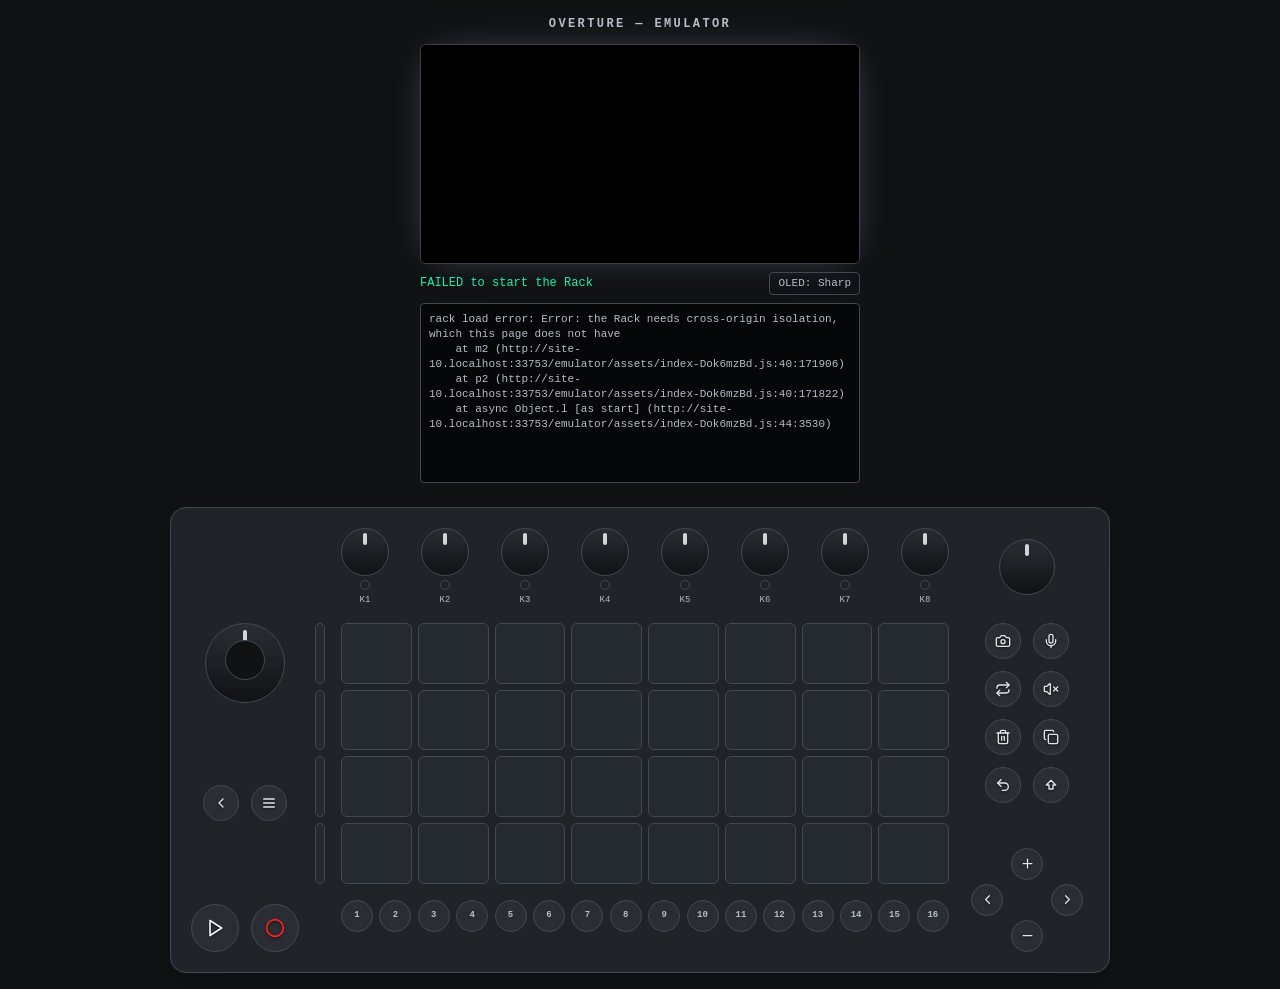
==== commit cd0bd8bb: "deploy: update site from 454bd749a7afbcbb4018c1428fc687226b693c76" ====
--- a/emulator/index.html
+++ b/emulator/index.html
@@ -28,7 +28,7 @@
         document.head.appendChild(registrar);
       }
     </script>
-    <script type="module" crossorigin src="./assets/index-CkPOTc-G.js"></script>
+    <script type="module" crossorigin src="./assets/index-Dok6mzBd.js"></script>
     <link rel="stylesheet" crossorigin href="./assets/index-BV2gyxOM.css">
   </head>
   <body>
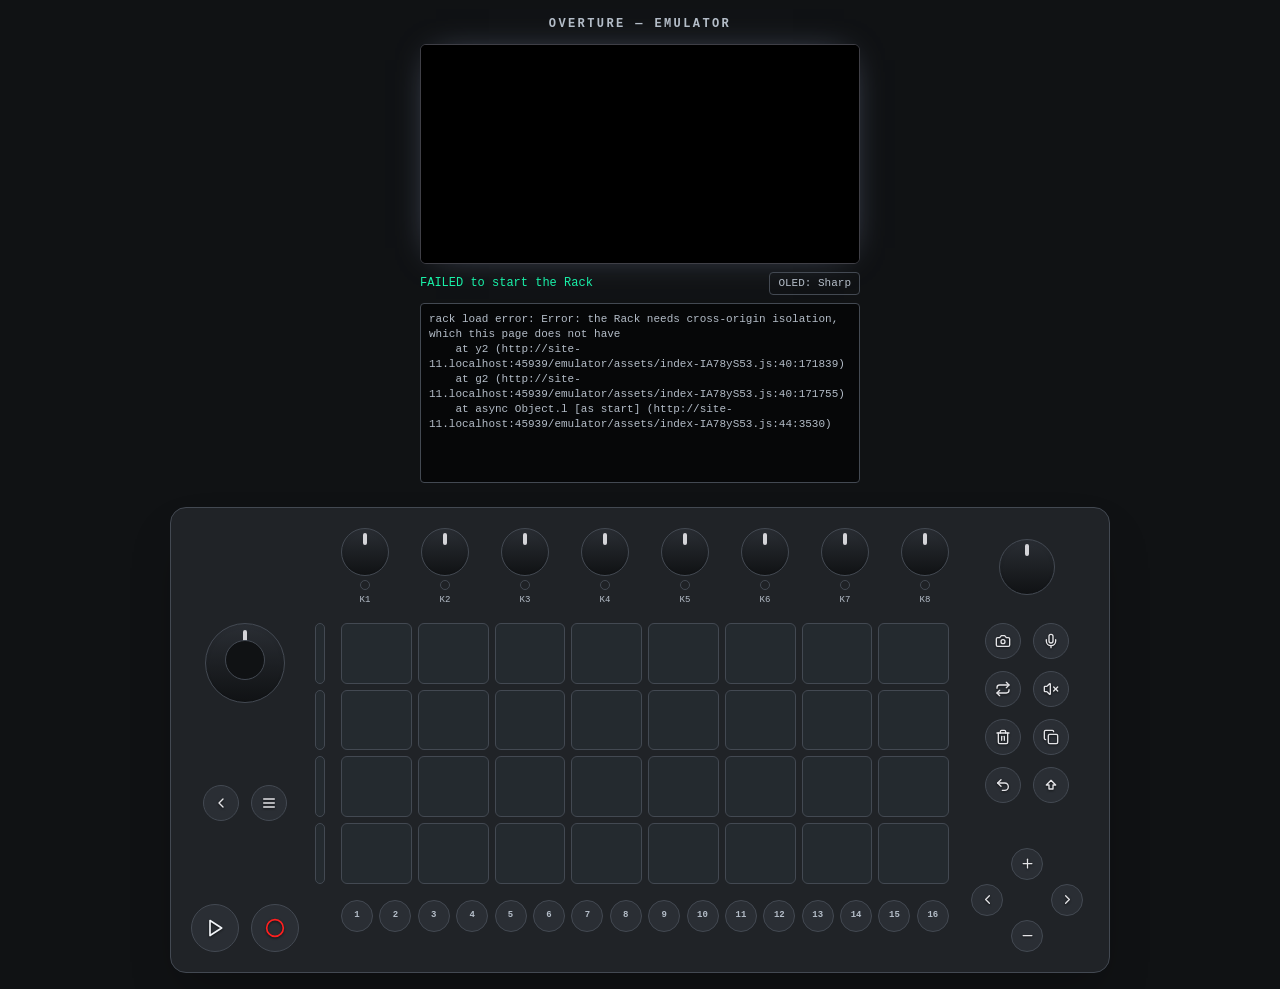
==== commit e38bb27b: "deploy: update site from 7176b41a238645a37c6be57faaee2bacb4817840" ====
--- a/emulator/index.html
+++ b/emulator/index.html
@@ -28,7 +28,7 @@
         document.head.appendChild(registrar);
       }
     </script>
-    <script type="module" crossorigin src="./assets/index-Dok6mzBd.js"></script>
+    <script type="module" crossorigin src="./assets/index-IA78yS53.js"></script>
     <link rel="stylesheet" crossorigin href="./assets/index-BV2gyxOM.css">
   </head>
   <body>
